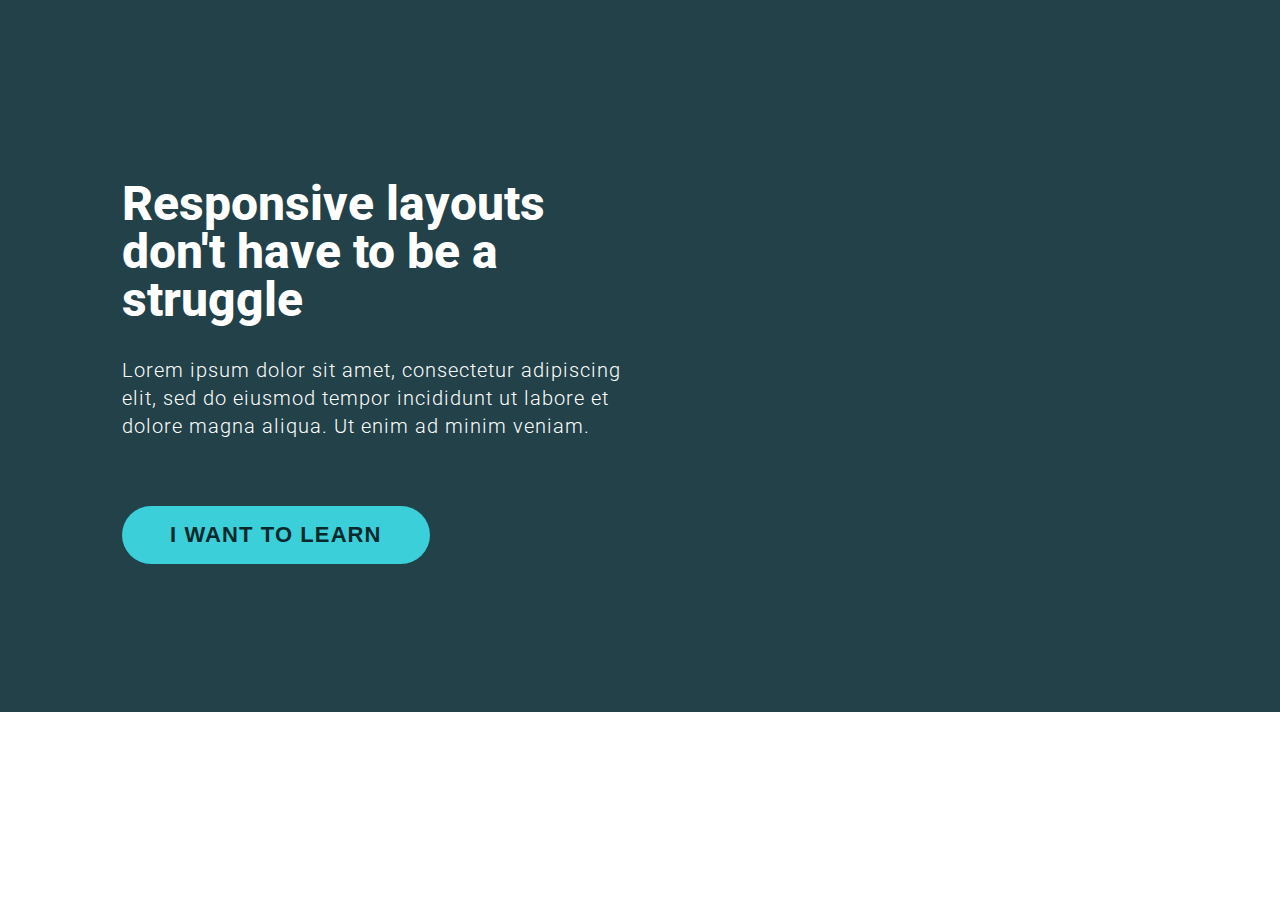
==== challenge-3/index.html @ 1bace9bc "Challenge-3 done" ====
<!DOCTYPE html>
<html lang="en">
<head>
  <meta charset="UTF-8">
  <meta http-equiv="X-UA-Compatible" content="IE=edge">
  <meta name="viewport" content="width=device-width, initial-scale=1.0">
  <title>Document</title>
  <link rel="stylesheet" href="./styles.css">
  <link rel="preconnect" href="https://fonts.googleapis.com">
  <link rel="preconnect" href="https://fonts.gstatic.com" crossorigin>
  <link href="https://fonts.googleapis.com/css2?family=Roboto:wght@300;400;500;700;900&display=swap" rel="stylesheet">
</head>
<body>
  <div class="intro">
    <div class="container">
      <div class="intro-content">
        <h1 class="white-text">Responsive layouts don't have to be a struggle</h1>
        <p class="white-text">Lorem ipsum dolor sit amet, consectetur adipiscing elit, sed do eiusmod tempor incididunt ut labore et dolore magna aliqua. Ut enim ad minim veniam.</p>
  
        <button class="btn--large btn--primary mt-3">I want to learn</button>
      </div>
    </div>
  </div>
</body>
</html>
---- challenge-3/styles.css ----
:root {
  --cl-primary-400: hsl(184, 68%, 54%);

  --cl-secondary-400: hsl(192, 36%, 21%);
  --cl-secondary-500: hsl(185, 73%, 10%);

  --fs-xl: clamp(1rem, .5rem + 10vw, 3rem);
  --fs-600: 1.375rem;
  --fs-500: 1.25rem;
}

html {
  font-family: 'Roboto', sans-serif;
}

body {
  margin: 0;
}

* {
  box-sizing: border-box;
}

p {
  margin: 0;
}

button {
  text-transform: uppercase;
  border-radius: 80px;
  padding: .72em  2.18em;
  border: none;
  letter-spacing: .05em;
}

h1 {
  font-size: var(--fs-xl);
  line-height: 1em;
  font-weight: 800;
}

p {
  font-size: var(--fs-500);
  font-weight: 300;
  letter-spacing: .05em;
  line-height: 1.4em;
}

.btn--primary {
  background: var(--cl-primary-400);
  color: var(--cl-secondary-500)
}


.btn--large {
  font-size: var(--fs-600);
  font-weight: 700;
}

.white-text {
  color: white;
}

.intro {
  background-color: var(--cl-secondary-400);
  padding-inline: min(15vw, 7.625rem); 
  padding-block: min(15vw, 9.25rem);
}

.intro-content {
  width: 50%;
}

.container {
  margin: 0 auto;
  max-width: 1440px;
}

.mt-3 {
  margin-top: 3em;
}


@media (max-width:1024px) {
  .intro-content {
    width: 100%;
  }
}
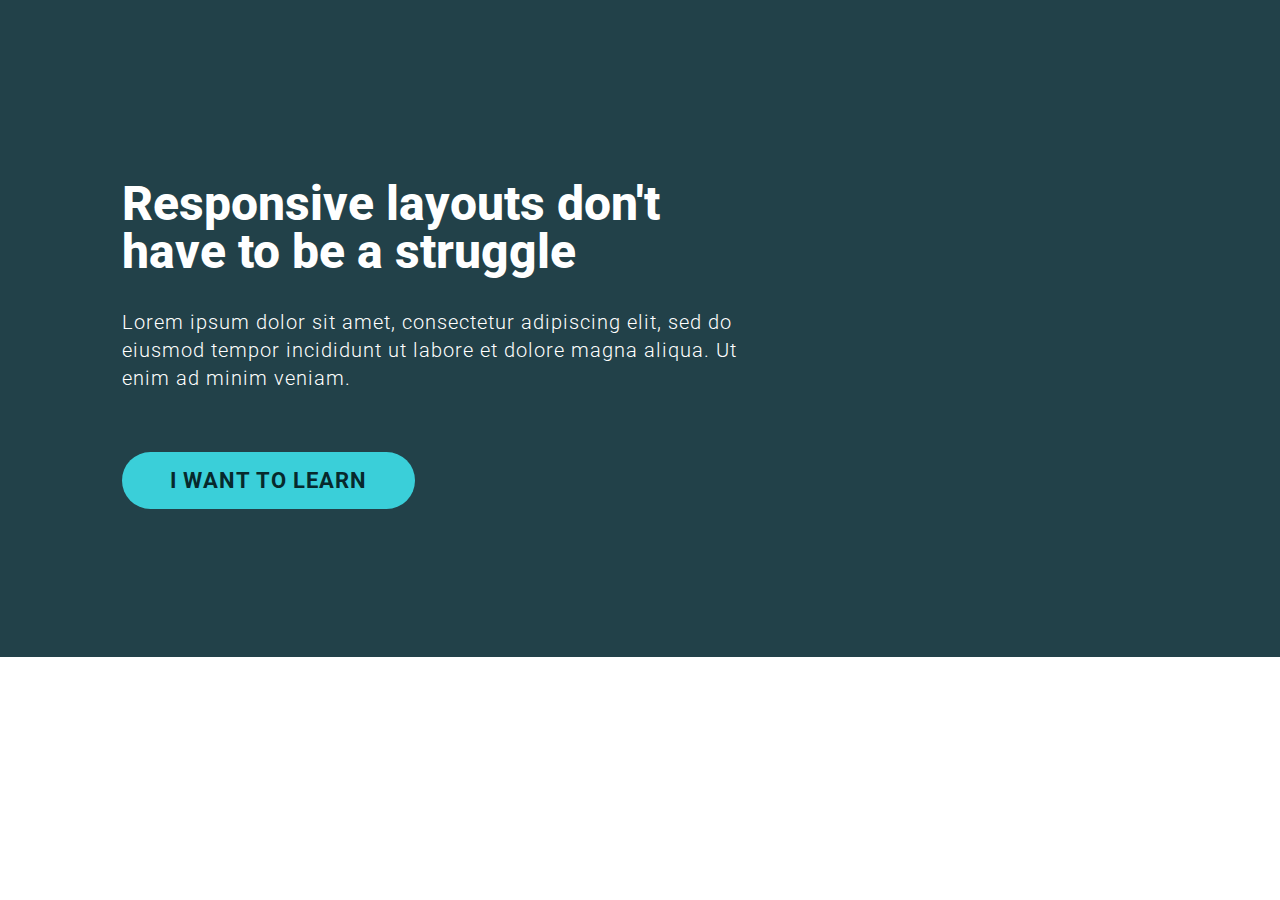
==== commit 5a8ce05a: "refactor" ====
--- a/challenge-3/index.html
+++ b/challenge-3/index.html
@@ -13,11 +13,11 @@
 <body>
   <div class="intro">
     <div class="container">
-      <div class="intro-content">
-        <h1 class="white-text">Responsive layouts don't have to be a struggle</h1>
-        <p class="white-text">Lorem ipsum dolor sit amet, consectetur adipiscing elit, sed do eiusmod tempor incididunt ut labore et dolore magna aliqua. Ut enim ad minim veniam.</p>
+      <div class="intro__text">
+        <h1>Responsive layouts don't have to be a struggle</h1>
+        <p>Lorem ipsum dolor sit amet, consectetur adipiscing elit, sed do eiusmod tempor incididunt ut labore et dolore magna aliqua. Ut enim ad minim veniam.</p>
   
-        <button class="btn--large btn--primary mt-3">I want to learn</button>
+        <a class="btn btn--large btn--primary mt-3">I want to learn</a>
       </div>
     </div>
   </div>
--- a/challenge-3/styles.css
+++ b/challenge-3/styles.css
@@ -6,69 +6,55 @@
 
   --fs-xl: clamp(1rem, .5rem + 10vw, 3rem);
   --fs-600: 1.375rem;
-  --fs-500: 1.25rem;
-}
-
-html {
-  font-family: 'Roboto', sans-serif;
+  --fs-400: 1.25rem;
 }
 
 body {
   margin: 0;
+  font-family: 'Roboto', sans-serif;
+  font-size: var(--fs-400);
 }
 
 * {
   box-sizing: border-box;
 }
 
-p {
-  margin: 0;
+.intro {
+  background-color: var(--cl-secondary-400);
+  padding-inline: min(15vw, 7.625rem); 
+  padding-block: min(15vw, 9.25rem);
+  color: white;
 }
 
-button {
-  text-transform: uppercase;
-  border-radius: 80px;
-  padding: .72em  2.18em;
-  border: none;
-  letter-spacing: .05em;
-}
-
-h1 {
+.intro__text h1 {
   font-size: var(--fs-xl);
   line-height: 1em;
   font-weight: 800;
 }
 
-p {
-  font-size: var(--fs-500);
+.intro__text p {
   font-weight: 300;
   letter-spacing: .05em;
   line-height: 1.4em;
+  margin-bottom: 3em;
 }
 
-.btn--primary {
+.btn {
+  display: inline-block;
+  border-radius: 100px;
+  padding: .72em  2.18em;
+
   background: var(--cl-primary-400);
-  color: var(--cl-secondary-500)
+  
+  text-transform: uppercase;
+  font-size: var(--fs-600);
+  font-weight: 700;
+  letter-spacing: .05em;
+  color: var(--cl-secondary-500);
 }
 
-
-.btn--large {
-  font-size: var(--fs-600);
-  font-weight: 700;
-}
-
-.white-text {
-  color: white;
-}
-
-.intro {
-  background-color: var(--cl-secondary-400);
-  padding-inline: min(15vw, 7.625rem); 
-  padding-block: min(15vw, 9.25rem);
-}
-
-.intro-content {
-  width: 50%;
+.intro__text {
+  width: 60%;
 }
 
 .container {
@@ -76,13 +62,8 @@
   max-width: 1440px;
 }
 
-.mt-3 {
-  margin-top: 3em;
-}
-
-
 @media (max-width:1024px) {
-  .intro-content {
+  .intro__text {
     width: 100%;
   }
 }